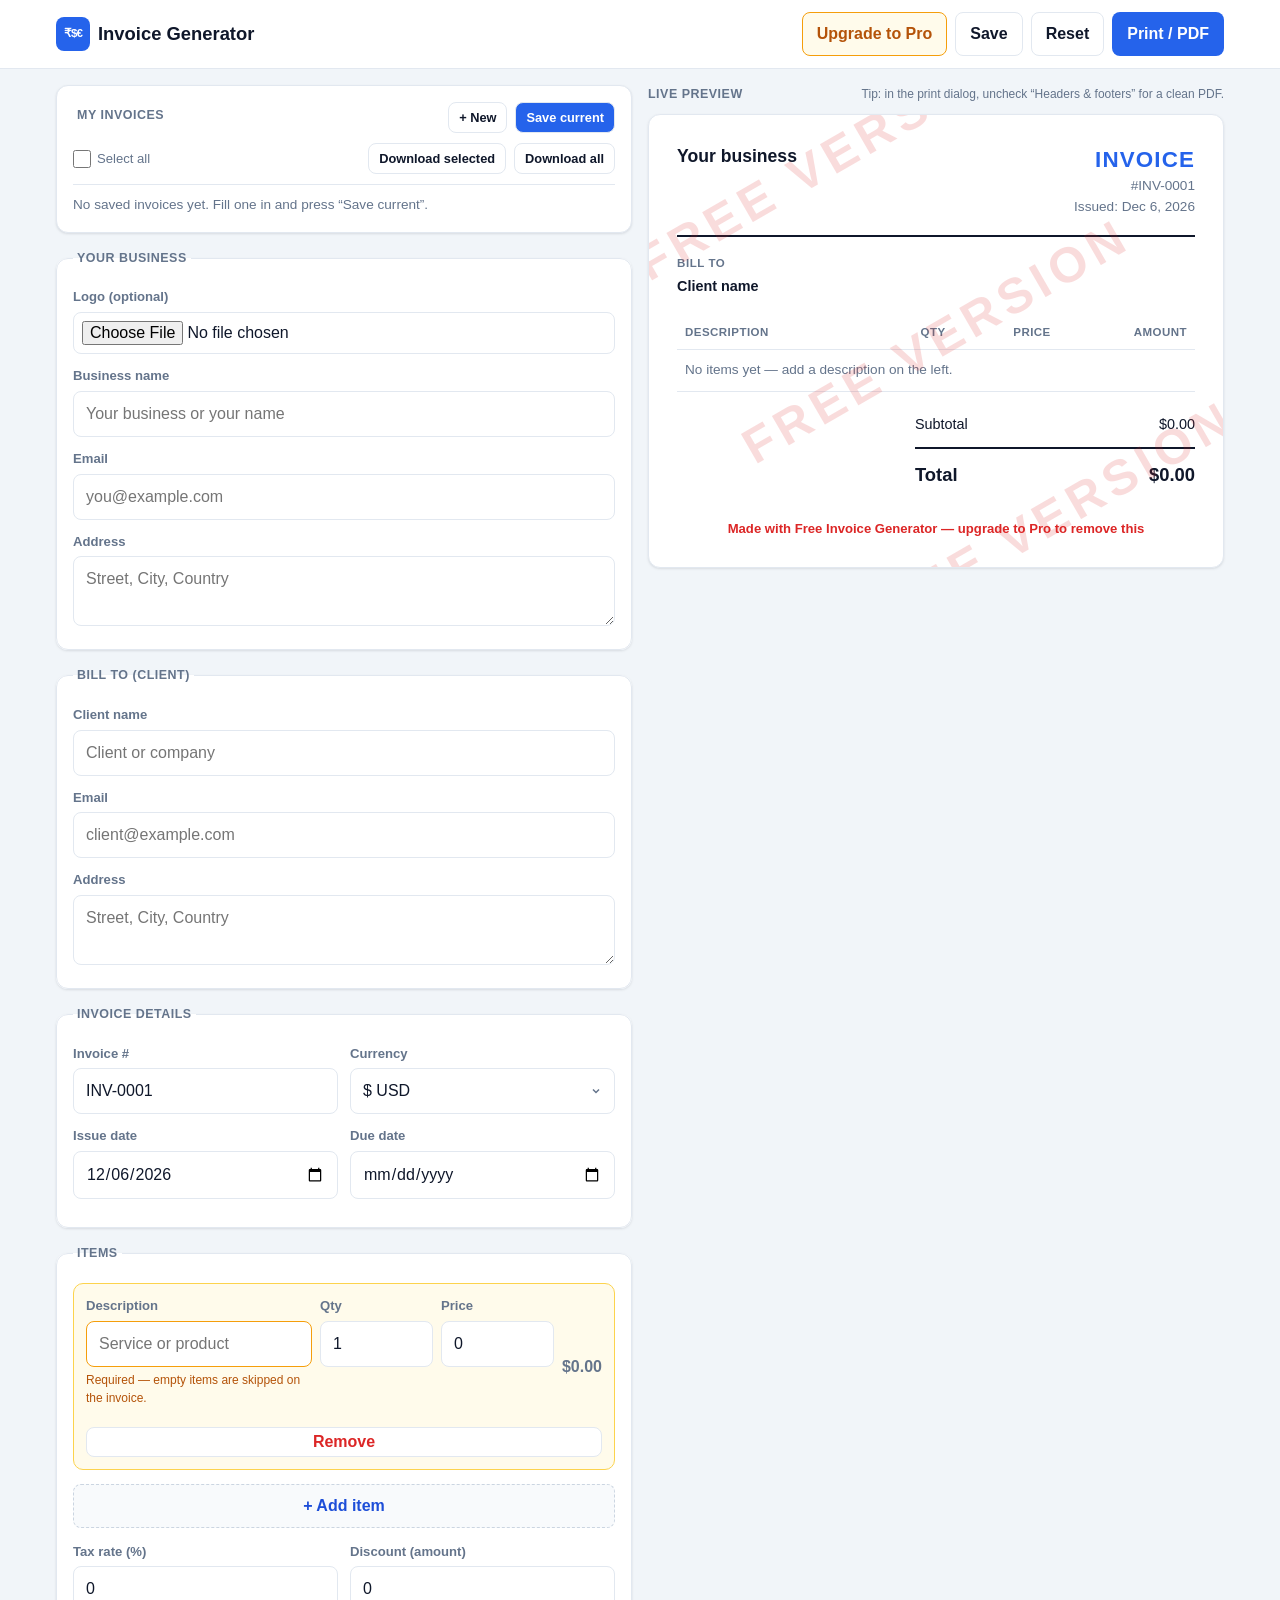
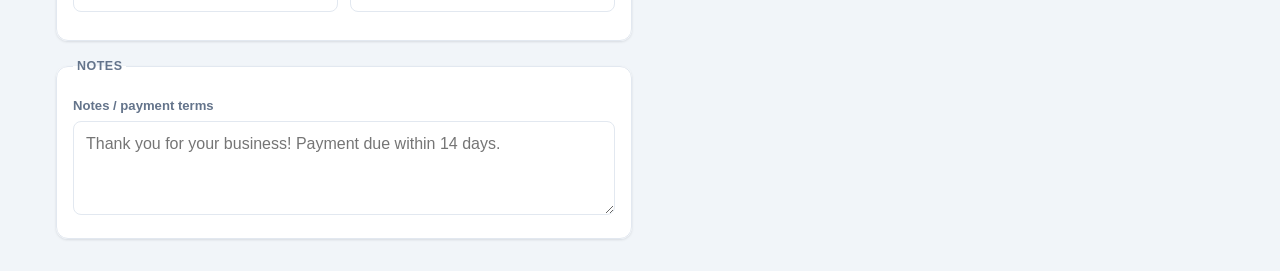
==== index.html @ 54c3992f "Launch: free invoice generator" ====
<!DOCTYPE html>
<html lang="en">
<head>
  <meta charset="UTF-8" />
  <meta name="viewport" content="width=device-width, initial-scale=1.0" />
  <meta name="theme-color" content="#2563eb" />
  <meta name="description" content="Free online invoice generator. Create, preview and download professional invoices as PDF. Works on mobile, PC and Mac." />
  <title>Free Invoice Generator — Create &amp; Download Invoices as PDF</title>

  <link rel="icon" href="favicon.svg" type="image/svg+xml" />

  <!-- Social sharing (Open Graph / Twitter) -->
  <meta property="og:type" content="website" />
  <meta property="og:title" content="Free Invoice Generator" />
  <meta property="og:description" content="Create, preview and download professional invoices as PDF. Free, private, works on any device." />
  <meta name="twitter:card" content="summary" />

  <link rel="stylesheet" href="styles.css" />
</head>
<body>
  <header class="app-header">
    <div class="app-header__inner">
      <h1 class="app-header__title">
        <span class="logo-mark" aria-hidden="true">₹$€</span>
        Invoice Generator
      </h1>
      <div class="app-header__actions">
        <button type="button" id="btnPro" class="btn btn--pro">Upgrade to Pro</button>
        <button type="button" id="btnSave" class="btn btn--ghost">Save</button>
        <button type="button" id="btnReset" class="btn btn--ghost">Reset</button>
        <button type="button" id="btnPrint" class="btn btn--primary">Print / PDF</button>
      </div>
    </div>
  </header>

  <main class="layout">
    <!-- ===== FORM (editor) ===== -->
    <section class="editor" aria-label="Invoice editor">

      <section class="card saved-card" aria-label="Saved invoices">
        <div class="saved-card__head">
          <span class="card__title">My invoices</span>
          <div class="saved-card__actions">
            <button type="button" id="btnNewInvoice" class="btn btn--tiny">+ New</button>
            <button type="button" id="btnSaveInvoice" class="btn btn--tiny btn--primary">Save current</button>
          </div>
        </div>
        <div class="saved-card__tools">
          <label class="saved-card__selectall">
            <input type="checkbox" id="chkSelectAll" /> Select all
          </label>
          <button type="button" id="btnDownloadSelected" class="btn btn--tiny">Download selected</button>
          <button type="button" id="btnDownloadAll" class="btn btn--tiny">Download all</button>
        </div>
        <div id="savedList" class="saved-list"></div>
      </section>

      <form id="invoiceForm" autocomplete="off" novalidate>

        <fieldset class="card">
          <legend class="card__title">Your business</legend>
          <div class="field field--logo">
            <label for="logoInput" class="field__label">Logo (optional)</label>
            <div class="logo-upload">
              <img id="logoPreview" class="logo-upload__img is-hidden" alt="Business logo preview" />
              <input type="file" id="logoInput" accept="image/*" class="logo-upload__input" />
              <button type="button" id="btnRemoveLogo" class="btn btn--tiny is-hidden">Remove</button>
            </div>
          </div>
          <div class="field">
            <label for="bizName" class="field__label">Business name</label>
            <input type="text" id="bizName" data-model="bizName" placeholder="Your business or your name" />
          </div>
          <div class="field">
            <label for="bizEmail" class="field__label">Email</label>
            <input type="email" id="bizEmail" data-model="bizEmail" placeholder="you@example.com" />
          </div>
          <div class="field">
            <label for="bizAddress" class="field__label">Address</label>
            <textarea id="bizAddress" data-model="bizAddress" rows="2" placeholder="Street, City, Country"></textarea>
          </div>
        </fieldset>

        <fieldset class="card">
          <legend class="card__title">Bill to (client)</legend>
          <div class="field">
            <label for="clientName" class="field__label">Client name</label>
            <input type="text" id="clientName" data-model="clientName" placeholder="Client or company" />
          </div>
          <div class="field">
            <label for="clientEmail" class="field__label">Email</label>
            <input type="email" id="clientEmail" data-model="clientEmail" placeholder="client@example.com" />
          </div>
          <div class="field">
            <label for="clientAddress" class="field__label">Address</label>
            <textarea id="clientAddress" data-model="clientAddress" rows="2" placeholder="Street, City, Country"></textarea>
          </div>
        </fieldset>

        <fieldset class="card">
          <legend class="card__title">Invoice details</legend>
          <div class="field-row">
            <div class="field">
              <label for="invoiceNumber" class="field__label">Invoice #</label>
              <input type="text" id="invoiceNumber" data-model="invoiceNumber" maxlength="40" placeholder="INV-0001" />
            </div>
            <div class="field">
              <label for="currency" class="field__label">Currency</label>
              <select id="currency" data-model="currency">
                <option value="$">$ USD</option>
                <option value="€">€ EUR</option>
                <option value="£">£ GBP</option>
                <option value="₹">₹ INR</option>
                <option value="₱">₱ PHP</option>
                <option value="¥">¥ JPY</option>
                <option value="A$">A$ AUD</option>
                <option value="C$">C$ CAD</option>
              </select>
            </div>
          </div>
          <div class="field-row">
            <div class="field">
              <label for="issueDate" class="field__label">Issue date</label>
              <input type="date" id="issueDate" data-model="issueDate" />
            </div>
            <div class="field">
              <label for="dueDate" class="field__label">Due date</label>
              <input type="date" id="dueDate" data-model="dueDate" />
            </div>
          </div>
        </fieldset>

        <fieldset class="card">
          <legend class="card__title">Items</legend>
          <div id="itemsList" class="items"></div>
          <button type="button" id="btnAddItem" class="btn btn--dashed">+ Add item</button>

          <div class="field-row field-row--totals">
            <div class="field">
              <label for="taxRate" class="field__label">Tax rate (%)</label>
              <input type="number" id="taxRate" data-model="taxRate" min="0" step="0.01" value="0" inputmode="decimal" />
            </div>
            <div class="field">
              <label for="discount" class="field__label">Discount (amount)</label>
              <input type="number" id="discount" data-model="discount" min="0" step="0.01" value="0" inputmode="decimal" />
            </div>
          </div>
        </fieldset>

        <fieldset class="card">
          <legend class="card__title">Notes</legend>
          <div class="field">
            <label for="notes" class="field__label">Notes / payment terms</label>
            <textarea id="notes" data-model="notes" rows="3" placeholder="Thank you for your business! Payment due within 14 days."></textarea>
          </div>
        </fieldset>
      </form>
    </section>

    <!-- ===== LIVE PREVIEW ===== -->
    <section class="preview-wrap" aria-label="Invoice preview">
      <div class="preview-toolbar">
        <span class="preview-toolbar__label">Live preview</span>
        <span class="preview-toolbar__tip">Tip: in the print dialog, uncheck &ldquo;Headers &amp; footers&rdquo; for a clean PDF.</span>
      </div>
      <div id="invoicePreview" class="invoice-doc" aria-live="polite">
        <div id="pvStamp" class="invoice-doc__stamp" aria-hidden="true">
          <span>Free version</span><span>Free version</span><span>Free version</span>
        </div>
        <div class="invoice-doc__header">
          <div class="invoice-doc__brand">
            <img id="pvLogo" class="invoice-doc__logo is-hidden" alt="" />
            <div>
              <div id="pvBizName" class="invoice-doc__biz-name">Your business</div>
              <div id="pvBizEmail" class="invoice-doc__muted"></div>
              <div id="pvBizAddress" class="invoice-doc__muted invoice-doc__pre"></div>
            </div>
          </div>
          <div class="invoice-doc__meta">
            <div class="invoice-doc__invoice-title">INVOICE</div>
            <div id="pvInvoiceNumber" class="invoice-doc__muted"></div>
            <div id="pvIssueDate" class="invoice-doc__muted"></div>
            <div id="pvDueDate" class="invoice-doc__muted"></div>
          </div>
        </div>

        <div class="invoice-doc__billto">
          <div class="invoice-doc__section-label">Bill to</div>
          <div id="pvClientName" class="invoice-doc__strong"></div>
          <div id="pvClientEmail" class="invoice-doc__muted"></div>
          <div id="pvClientAddress" class="invoice-doc__muted invoice-doc__pre"></div>
        </div>

        <table class="invoice-doc__table">
          <thead>
            <tr>
              <th class="col-desc">Description</th>
              <th class="col-qty">Qty</th>
              <th class="col-price">Price</th>
              <th class="col-amount">Amount</th>
            </tr>
          </thead>
          <tbody id="pvItems"></tbody>
        </table>

        <div class="invoice-doc__totals">
          <div class="invoice-doc__total-row">
            <span>Subtotal</span><span id="pvSubtotal">0.00</span>
          </div>
          <div class="invoice-doc__total-row" id="pvDiscountRow">
            <span>Discount</span><span id="pvDiscount">0.00</span>
          </div>
          <div class="invoice-doc__total-row" id="pvTaxRow">
            <span id="pvTaxLabel">Tax</span><span id="pvTax">0.00</span>
          </div>
          <div class="invoice-doc__total-row invoice-doc__total-row--grand">
            <span>Total</span><span id="pvTotal">0.00</span>
          </div>
        </div>

        <div id="pvNotes" class="invoice-doc__notes is-hidden"></div>

        <div id="pvWatermark" class="invoice-doc__watermark">Made with Free Invoice Generator — upgrade to Pro to remove this</div>
      </div>
    </section>
  </main>

  <!-- Hidden container used to render one or many invoices for printing/PDF -->
  <div id="printArea" aria-hidden="true"></div>

  <!-- Upgrade / license modal -->
  <div id="proModal" class="modal is-hidden" role="dialog" aria-modal="true" aria-labelledby="proModalTitle">
    <div class="modal__backdrop" data-close="1"></div>
    <div class="modal__card" role="document">
      <button type="button" class="modal__x" data-close="1" aria-label="Close">&times;</button>
      <h2 id="proModalTitle" class="modal__title">Upgrade to Pro</h2>
      <p class="modal__price"><span id="proPrice">$9</span> one-time · lifetime access</p>
      <p class="modal__text">Free invoices carry a &ldquo;Free version&rdquo; watermark across the page. Pro removes it completely, so you can send clean, professional invoices to your clients.</p>
      <ul class="modal__list">
        <li>Remove the &ldquo;Free version&rdquo; watermark &amp; footer</li>
        <li>One-time purchase &mdash; lifetime access, no subscription</li>
        <li>Use your key on any device or browser</li>
      </ul>

      <a id="proBuyLink" class="btn btn--primary modal__buy" href="#" target="_blank" rel="noopener noreferrer">Get Pro</a>

      <div class="modal__divider"><span>Already purchased?</span></div>

      <label class="field__label" for="licenseInput">Enter your license key</label>
      <div class="modal__activate">
        <input type="text" id="licenseInput" placeholder="XXXXXXXX-XXXXXXXX-XXXXXXXX-XXXXXXXX" autocomplete="off" spellcheck="false" />
        <button type="button" id="btnActivate" class="btn btn--primary">Activate</button>
      </div>
      <p id="licenseMsg" class="modal__msg" role="status" aria-live="polite"></p>

      <div id="proActiveBlock" class="modal__active is-hidden">
        <p class="modal__msg modal__msg--ok">&#10003; Pro is active on this browser.</p>
        <button type="button" id="btnRemoveLicense" class="btn btn--tiny btn--danger-ghost">Remove license from this browser</button>
      </div>
    </div>
  </div>

  <script src="app.js"></script>
</body>
</html>
---- styles.css ----
/* ============================================================
   Free Invoice Generator — styles
   Cross-browser: Chrome, Firefox, Safari (Mac/iOS), Edge.
   Mobile-first, scales up to desktop.
   ============================================================ */

/* ---- Reset / base ---- */
*,
*::before,
*::after {
  box-sizing: border-box;
}

:root {
  --blue: #2563eb;
  --blue-dark: #1d4ed8;
  --ink: #0f172a;
  --muted: #64748b;
  --line: #e2e8f0;
  --bg: #f1f5f9;
  --card: #ffffff;
  --danger: #dc2626;
  --radius: 12px;
  --shadow: 0 1px 3px rgba(15, 23, 42, 0.08), 0 1px 2px rgba(15, 23, 42, 0.04);
}

html {
  -webkit-text-size-adjust: 100%; /* Safari/iOS: stop auto zoom of text */
  text-size-adjust: 100%;
}

body {
  margin: 0;
  font-family: -apple-system, BlinkMacSystemFont, "Segoe UI", Roboto, Helvetica,
    Arial, sans-serif, "Apple Color Emoji", "Segoe UI Emoji";
  color: var(--ink);
  background: var(--bg);
  line-height: 1.5;
  -webkit-font-smoothing: antialiased;
  -moz-osx-font-smoothing: grayscale;
}

/* ---- Header ---- */
.app-header {
  position: sticky;
  top: 0;
  z-index: 20;
  background: var(--card);
  border-bottom: 1px solid var(--line);
}

.app-header__inner {
  max-width: 1200px;
  margin: 0 auto;
  padding: 12px 16px;
  display: flex;
  flex-wrap: wrap;
  gap: 10px;
  align-items: center;
  justify-content: space-between;
}

.app-header__title {
  display: flex;
  align-items: center;
  gap: 8px;
  margin: 0;
  font-size: 1.15rem;
  font-weight: 700;
}

.logo-mark {
  display: inline-flex;
  align-items: center;
  justify-content: center;
  width: 34px;
  height: 34px;
  border-radius: 8px;
  background: var(--blue);
  color: #fff;
  font-size: 0.72rem;
  font-weight: 700;
  letter-spacing: -1px;
}

.app-header__actions {
  display: flex;
  gap: 8px;
  flex-wrap: wrap;
}

/* ---- Buttons ---- */
.btn {
  font: inherit;
  font-weight: 600;
  border: 1px solid transparent;
  border-radius: 8px;
  padding: 9px 14px;
  cursor: pointer;
  background: #fff;
  color: var(--ink);
  -webkit-appearance: none;
  appearance: none;
  transition: background 0.15s ease, border-color 0.15s ease, opacity 0.15s ease;
  touch-action: manipulation;
}

.btn:active {
  transform: translateY(1px);
}

.btn--primary {
  background: var(--blue);
  color: #fff;
}

.btn--primary:hover {
  background: var(--blue-dark);
}

.btn--ghost {
  background: #fff;
  border-color: var(--line);
  color: var(--ink);
}

.btn--ghost:hover {
  background: #f8fafc;
}

.btn--dashed {
  width: 100%;
  background: #f8fafc;
  border: 1px dashed #cbd5e1;
  color: var(--blue-dark);
  margin-top: 4px;
}

.btn--dashed:hover {
  background: #eff6ff;
  border-color: var(--blue);
}

.btn--tiny {
  padding: 5px 10px;
  font-size: 0.8rem;
  border-color: var(--line);
}

.btn--icon {
  padding: 6px 10px;
  border: 1px solid var(--line);
  color: var(--danger);
  background: #fff;
  line-height: 1;
}

.btn--icon:hover {
  background: #fef2f2;
  border-color: var(--danger);
}

/* ---- Layout ---- */
.layout {
  max-width: 1200px;
  margin: 0 auto;
  padding: 16px;
  display: grid;
  grid-template-columns: 1fr;
  gap: 16px;
}

/* ---- Cards / form ---- */
.card {
  background: var(--card);
  border: 1px solid var(--line);
  border-radius: var(--radius);
  box-shadow: var(--shadow);
  padding: 16px;
  margin: 0 0 16px;
}

/* ---- Saved invoices panel ---- */
.saved-card__head {
  display: flex;
  align-items: center;
  justify-content: space-between;
  gap: 10px;
  flex-wrap: wrap;
  margin-bottom: 10px;
}

.saved-card__actions {
  display: flex;
  gap: 8px;
}

.saved-card__tools {
  display: flex;
  align-items: center;
  gap: 8px;
  flex-wrap: wrap;
  margin-bottom: 10px;
  padding-bottom: 10px;
  border-bottom: 1px solid var(--line);
}

.saved-card__selectall {
  display: inline-flex;
  align-items: center;
  gap: 6px;
  font-size: 0.82rem;
  color: var(--muted);
  margin-right: auto;
}

.saved-card__selectall input {
  width: auto;
  margin: 0;
}

.saved-item__check {
  display: flex;
  align-items: center;
  padding: 0 2px 0 4px;
}

.saved-item__check input {
  width: auto;
  margin: 0;
  cursor: pointer;
}

.saved-list {
  display: flex;
  flex-direction: column;
  gap: 8px;
  max-height: 220px;
  overflow-y: auto;
}

.saved-empty {
  margin: 0;
  color: var(--muted);
  font-size: 0.85rem;
}

.saved-item {
  display: flex;
  align-items: stretch;
  gap: 8px;
  border: 1px solid var(--line);
  border-radius: 10px;
  background: #f8fafc;
  padding: 8px;
}

.saved-item--active {
  border-color: var(--blue);
  background: #eff6ff;
}

.saved-item__open {
  flex: 1 1 auto;
  min-width: 0;
  text-align: left;
  background: transparent;
  border: none;
  cursor: pointer;
  display: flex;
  flex-direction: column;
  gap: 2px;
  padding: 4px 6px;
  font: inherit;
}

.saved-item__num {
  font-weight: 700;
  font-size: 0.9rem;
  overflow: hidden;
  text-overflow: ellipsis;
  white-space: nowrap;
}

.saved-item__client {
  color: var(--ink);
  font-size: 0.85rem;
  overflow: hidden;
  text-overflow: ellipsis;
  white-space: nowrap;
}

.saved-item__meta {
  color: var(--muted);
  font-size: 0.78rem;
}

.saved-item__actions {
  display: flex;
  flex-direction: column;
  gap: 6px;
  flex: 0 0 auto;
}

.btn--danger-ghost {
  border-color: var(--line);
  color: var(--danger);
}

.btn--danger-ghost:hover {
  background: #fef2f2;
  border-color: var(--danger);
}


.card__title {
  font-size: 0.78rem;
  font-weight: 700;
  text-transform: uppercase;
  letter-spacing: 0.04em;
  color: var(--muted);
  padding: 0 4px;
  margin-bottom: 4px;
}

.field {
  margin-bottom: 12px;
}

.field:last-child {
  margin-bottom: 0;
}

.field__label {
  display: block;
  font-size: 0.82rem;
  font-weight: 600;
  color: var(--muted);
  margin-bottom: 5px;
}

.field-row {
  display: grid;
  grid-template-columns: 1fr 1fr;
  gap: 12px;
}

.field-row--totals {
  margin-top: 14px;
}

input,
textarea,
select {
  width: 100%;
  font: inherit;
  color: var(--ink);
  background: #fff;
  border: 1px solid var(--line);
  border-radius: 8px;
  padding: 10px 12px;
  -webkit-appearance: none;
  appearance: none;
  outline: none;
  transition: border-color 0.15s ease, box-shadow 0.15s ease;
}

/* Checkboxes/radios keep their native look and size (not the text-input reset). */
input[type="checkbox"],
input[type="radio"] {
  -webkit-appearance: auto;
  appearance: auto;
  padding: 0;
  border: none;
  border-radius: 0;
  cursor: pointer;
  width: 18px;
  height: 18px;
  accent-color: var(--blue);
}

/* iOS: font-size >= 16px prevents auto-zoom on focus */
@media (max-width: 640px) {
  input,
  textarea,
  select {
    font-size: 16px;
  }
}

textarea {
  resize: vertical;
  min-height: 44px;
}

select {
  background-image: url("data:image/svg+xml,%3Csvg xmlns='http://www.w3.org/2000/svg' width='12' height='12' viewBox='0 0 24 24' fill='none' stroke='%2364748b' stroke-width='3'%3E%3Cpath d='M6 9l6 6 6-6'/%3E%3C/svg%3E");
  background-repeat: no-repeat;
  background-position: right 12px center;
  padding-right: 34px;
}

input:focus,
textarea:focus,
select:focus {
  border-color: var(--blue);
  box-shadow: 0 0 0 3px rgba(37, 99, 235, 0.15);
}

/* ---- Logo upload ---- */
.logo-upload {
  display: flex;
  align-items: center;
  gap: 12px;
  flex-wrap: wrap;
}

.logo-upload__img {
  width: 64px;
  height: 64px;
  object-fit: contain;
  border: 1px solid var(--line);
  border-radius: 8px;
  background: #fff;
  padding: 4px;
}

.logo-upload__input {
  padding: 8px;
  flex: 1 1 160px;
  min-width: 0;
}

/* ---- Items ---- */
.items {
  display: flex;
  flex-direction: column;
  gap: 10px;
  margin-bottom: 10px;
}

.item-row {
  display: grid;
  grid-template-columns: 1fr;
  gap: 8px;
  padding: 12px;
  border: 1px solid var(--line);
  border-radius: 10px;
  background: #f8fafc;
}

.item-row__grid {
  display: grid;
  grid-template-columns: 2fr 1fr 1fr auto;
  gap: 8px;
  align-items: start;
}

.item-row__amount {
  font-weight: 600;
  white-space: nowrap;
  align-self: center;
  padding-top: 20px;
  text-align: right;
  color: var(--muted);
}

/* Item missing a description: won't appear on the invoice */
.field__hint {
  display: none;
  font-size: 0.75rem;
  color: #b45309;
  margin-top: 4px;
}

.item-row--incomplete {
  border-color: #fcd34d;
  background: #fffbeb;
}

.item-row--incomplete .field__hint {
  display: block;
}

.item-row--incomplete input[data-item="description"] {
  border-color: #f59e0b;
  background: #fff;
}

@media (max-width: 560px) {
  .item-row__grid {
    grid-template-columns: 1fr 1fr;
  }
  .item-row__desc {
    grid-column: 1 / -1;
  }
  .item-row__remove {
    grid-column: 1 / -1;
  }
  .item-row__amount {
    padding-top: 0;
    text-align: left;
  }
}

/* ---- Preview ---- */
.preview-wrap {
  min-width: 0;
}

.preview-toolbar {
  display: flex;
  align-items: center;
  justify-content: space-between;
  margin-bottom: 10px;
}

.preview-toolbar__label {
  font-size: 0.78rem;
  font-weight: 700;
  text-transform: uppercase;
  letter-spacing: 0.04em;
  color: var(--muted);
}

.preview-toolbar__tip {
  font-size: 0.75rem;
  color: var(--muted);
  text-align: right;
}

.invoice-doc {
  position: relative;
  overflow: hidden;
  background: #fff;
  border: 1px solid var(--line);
  border-radius: var(--radius);
  box-shadow: var(--shadow);
  padding: 28px;
  color: var(--ink);
  font-size: 0.9rem;
  overflow-wrap: break-word;
  word-wrap: break-word;
}

/* Diagonal “Free version” stamp shown to non-Pro users. */
.invoice-doc__stamp {
  position: absolute;
  inset: 0;
  display: flex;
  flex-direction: column;
  align-items: center;
  justify-content: space-around;
  transform: rotate(-30deg) scale(1.4);
  transform-origin: center;
  pointer-events: none;
  z-index: 5;
}

.invoice-doc__stamp span {
  font-size: 2.2rem;
  font-weight: 800;
  text-transform: uppercase;
  letter-spacing: 0.12em;
  color: rgba(220, 38, 38, 0.16);
  white-space: nowrap;
}

.invoice-doc__header {
  display: flex;
  justify-content: space-between;
  gap: 16px;
  flex-wrap: wrap;
  padding-bottom: 18px;
  border-bottom: 2px solid var(--ink);
}

.invoice-doc__brand {
  display: flex;
  gap: 12px;
  align-items: flex-start;
  flex: 1 1 240px;
  min-width: 0;
}

.invoice-doc__brand > div {
  min-width: 0;
}

.invoice-doc__logo {
  width: 56px;
  height: 56px;
  object-fit: contain;
  flex: 0 0 auto;
}

.invoice-doc__biz-name {
  font-size: 1.1rem;
  font-weight: 700;
}

.invoice-doc__meta {
  text-align: right;
  flex: 1 1 190px;
  min-width: 160px;
  overflow-wrap: break-word;
  word-break: break-word;
}

.invoice-doc__invoice-title {
  font-size: 1.4rem;
  font-weight: 800;
  letter-spacing: 0.05em;
  color: var(--blue);
}

.invoice-doc__muted {
  color: var(--muted);
  font-size: 0.85rem;
  overflow-wrap: break-word;
  word-break: break-word;
}

.invoice-doc__pre {
  white-space: pre-line;
}

.invoice-doc__strong {
  font-weight: 700;
}

.invoice-doc__billto {
  margin: 18px 0;
}

.invoice-doc__section-label {
  font-size: 0.72rem;
  font-weight: 700;
  text-transform: uppercase;
  letter-spacing: 0.05em;
  color: var(--muted);
  margin-bottom: 4px;
}

.invoice-doc__table {
  width: 100%;
  border-collapse: collapse;
  margin: 8px 0 16px;
}

.invoice-doc__table th {
  text-align: left;
  font-size: 0.72rem;
  text-transform: uppercase;
  letter-spacing: 0.04em;
  color: var(--muted);
  border-bottom: 1px solid var(--line);
  padding: 8px 8px;
}

.invoice-doc__table td {
  padding: 10px 8px;
  border-bottom: 1px solid var(--line);
  vertical-align: top;
}

.col-qty,
.col-price,
.col-amount {
  text-align: right;
  white-space: nowrap;
}

.invoice-doc__table th.col-qty,
.invoice-doc__table th.col-price,
.invoice-doc__table th.col-amount {
  text-align: right;
}

.invoice-doc__totals {
  margin-left: auto;
  width: 100%;
  max-width: 280px;
}

.invoice-doc__total-row {
  display: flex;
  justify-content: space-between;
  padding: 6px 0;
  font-size: 0.9rem;
}

.invoice-doc__total-row--grand {
  border-top: 2px solid var(--ink);
  margin-top: 6px;
  padding-top: 12px;
  font-size: 1.15rem;
  font-weight: 800;
}

.invoice-doc__notes {
  margin-top: 20px;
  padding-top: 16px;
  border-top: 1px solid var(--line);
  color: var(--muted);
  font-size: 0.85rem;
  white-space: pre-line;
}

.invoice-doc__watermark {
  position: relative;
  z-index: 6;
  margin-top: 24px;
  text-align: center;
  font-size: 0.82rem;
  font-weight: 600;
  color: #dc2626;
}

/* ---- Utilities ---- */
.is-hidden {
  display: none !important;
}

/* ---- Pro button & badge ---- */
.btn--pro {
  background: #fffbeb;
  border-color: #f59e0b;
  color: #b45309;
}

.btn--pro:hover {
  background: #fef3c7;
}

.btn--pro.is-pro {
  background: #ecfdf5;
  border-color: #10b981;
  color: #047857;
}

/* ---- Modal ---- */
.modal {
  position: fixed;
  inset: 0;
  z-index: 100;
  display: flex;
  align-items: center;
  justify-content: center;
  padding: 16px;
}

.modal__backdrop {
  position: absolute;
  inset: 0;
  background: rgba(15, 23, 42, 0.55);
}

.modal__card {
  position: relative;
  z-index: 1;
  width: 100%;
  max-width: 420px;
  max-height: 90vh;
  overflow-y: auto;
  background: #fff;
  border-radius: var(--radius);
  box-shadow: 0 20px 40px rgba(15, 23, 42, 0.25);
  padding: 24px;
}

.modal__x {
  position: absolute;
  top: 10px;
  right: 12px;
  border: none;
  background: transparent;
  font-size: 1.6rem;
  line-height: 1;
  color: var(--muted);
  cursor: pointer;
  padding: 4px 8px;
}

.modal__x:hover {
  color: var(--ink);
}

.modal__title {
  margin: 0 0 8px;
  font-size: 1.3rem;
}

.modal__price {
  margin: 0 0 12px;
  font-size: 1.05rem;
  font-weight: 700;
  color: var(--blue-dark);
}

.modal__price #proPrice {
  font-size: 1.3rem;
}

.modal__text {
  margin: 0 0 12px;
  color: var(--muted);
}

.modal__list {
  margin: 0 0 16px;
  padding-left: 20px;
  color: var(--ink);
  font-size: 0.9rem;
}

.modal__list li {
  margin-bottom: 6px;
}

.modal__buy {
  display: block;
  text-align: center;
  text-decoration: none;
  width: 100%;
}

.modal__divider {
  display: flex;
  align-items: center;
  gap: 10px;
  margin: 18px 0 12px;
  color: var(--muted);
  font-size: 0.8rem;
}

.modal__divider::before,
.modal__divider::after {
  content: "";
  flex: 1;
  height: 1px;
  background: var(--line);
}

.modal__activate {
  display: flex;
  gap: 8px;
}

.modal__activate input {
  flex: 1 1 auto;
  min-width: 0;
}

.modal__activate .btn {
  flex: 0 0 auto;
}

.modal__msg {
  margin: 10px 0 0;
  font-size: 0.85rem;
  min-height: 1.1em;
  color: var(--danger);
}

.modal__msg--ok {
  color: #047857;
}

.modal__active {
  margin-top: 16px;
  padding-top: 14px;
  border-top: 1px solid var(--line);
}

/* ---- Desktop: two columns, sticky preview ---- */
@media (min-width: 900px) {
  .layout {
    grid-template-columns: minmax(0, 1fr) minmax(0, 1fr);
    align-items: start;
  }
  .preview-wrap {
    position: sticky;
    top: 76px;
  }
}

/* ---- Print area (holds one or many invoices for PDF export) ---- */
#printArea {
  display: none;
}

/* ---- Print / PDF ---- */
@media print {
  .app-header,
  .layout {
    display: none !important;
  }
  #printArea {
    display: block !important;
  }
  body {
    background: #fff;
  }
  .print-page {
    page-break-after: always;
  }
  .print-page:last-child {
    page-break-after: auto;
  }
  #printArea .invoice-doc {
    border: none;
    box-shadow: none;
    border-radius: 0;
    padding: 0;
    font-size: 12px;
  }
  @page {
    margin: 16mm;
  }
}
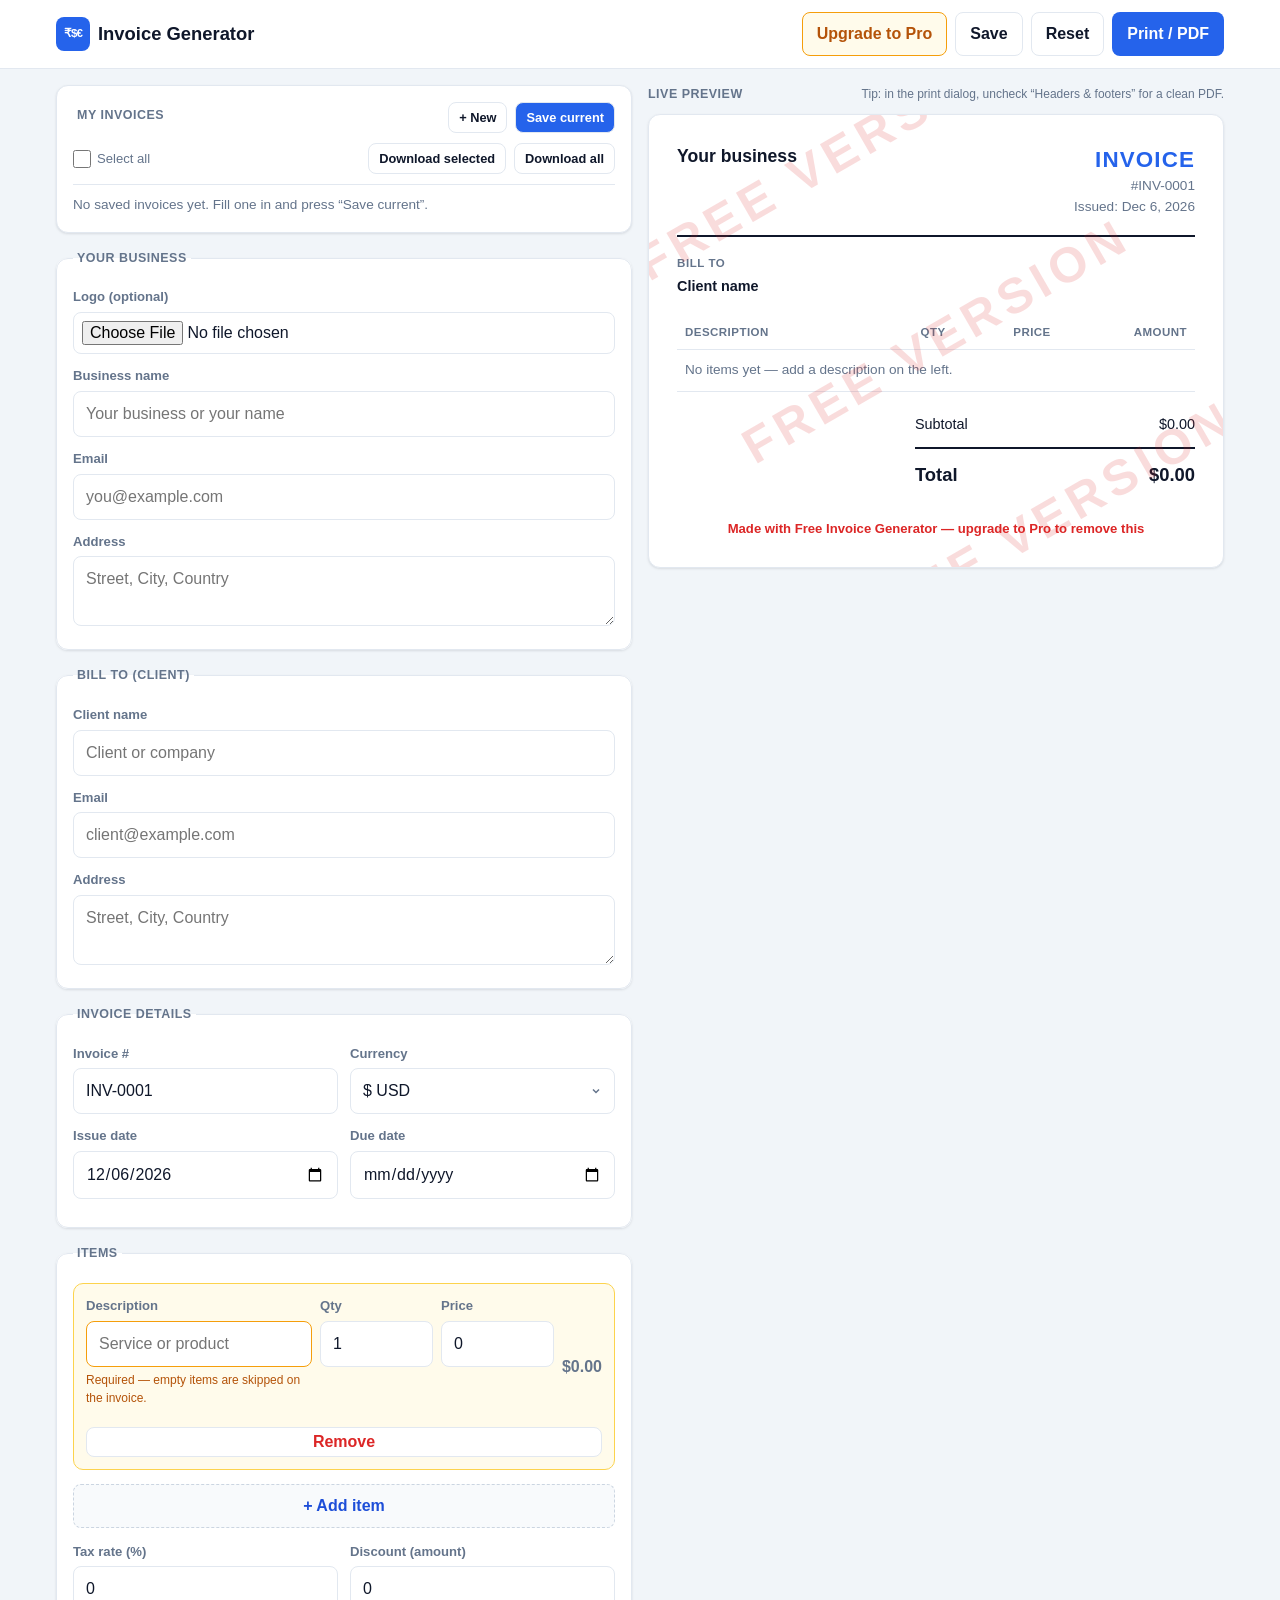
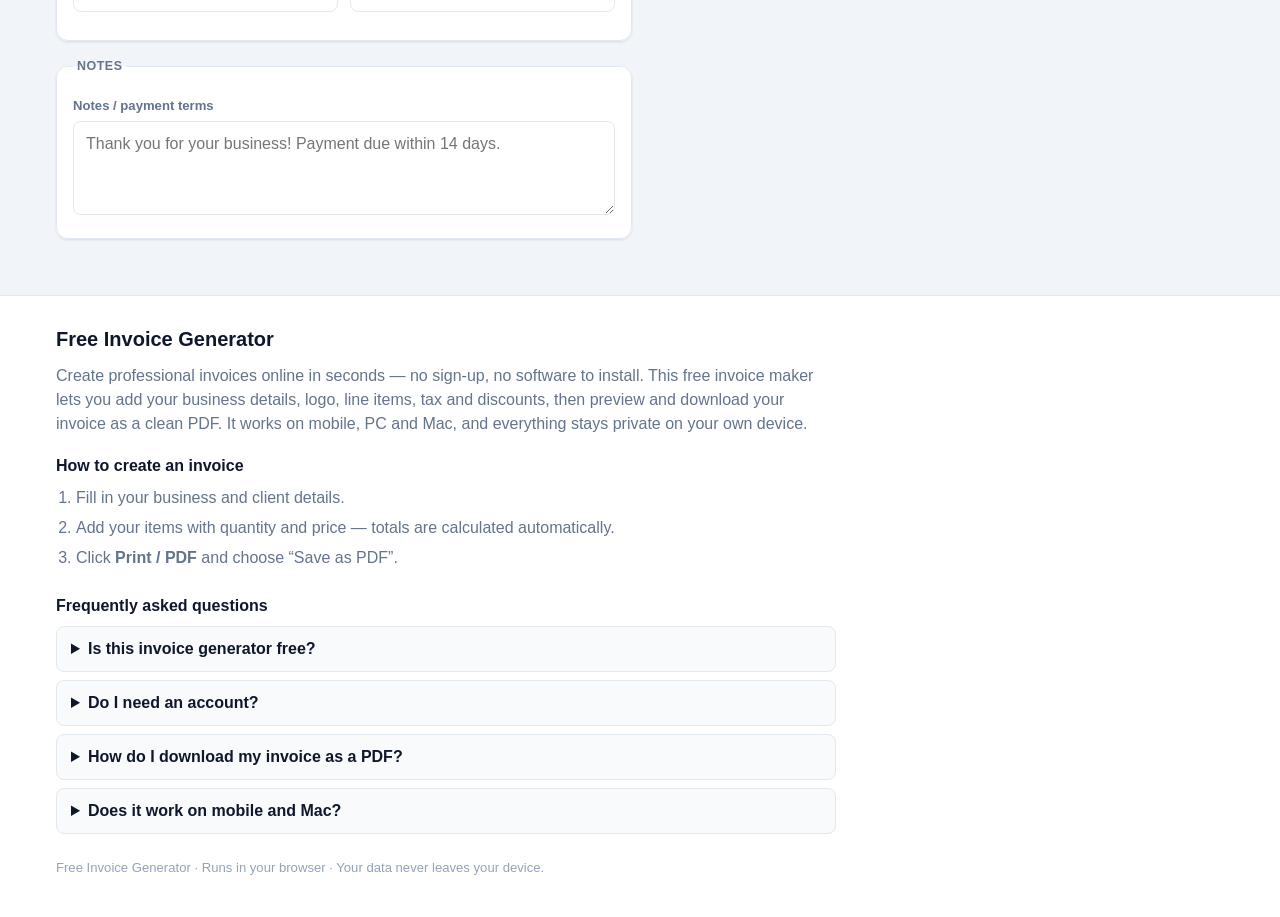
==== commit c8edf152: "Add SEO: sitemap, robots, structured data, FAQ content" ====
--- a/index.html
+++ b/index.html
@@ -7,13 +7,61 @@
   <meta name="description" content="Free online invoice generator. Create, preview and download professional invoices as PDF. Works on mobile, PC and Mac." />
   <title>Free Invoice Generator — Create &amp; Download Invoices as PDF</title>
 
+  <link rel="canonical" href="https://lloreradondi.github.io/invoice-generator/" />
   <link rel="icon" href="favicon.svg" type="image/svg+xml" />
 
   <!-- Social sharing (Open Graph / Twitter) -->
   <meta property="og:type" content="website" />
   <meta property="og:title" content="Free Invoice Generator" />
   <meta property="og:description" content="Create, preview and download professional invoices as PDF. Free, private, works on any device." />
+  <meta property="og:url" content="https://lloreradondi.github.io/invoice-generator/" />
   <meta name="twitter:card" content="summary" />
+
+  <!-- Structured data: helps search engines understand the app -->
+  <script type="application/ld+json">
+  {
+    "@context": "https://schema.org",
+    "@type": "WebApplication",
+    "name": "Free Invoice Generator",
+    "url": "https://lloreradondi.github.io/invoice-generator/",
+    "applicationCategory": "BusinessApplication",
+    "operatingSystem": "Any (web browser)",
+    "description": "Free online invoice generator. Create, preview and download professional invoices as PDF. Works on mobile, PC and Mac.",
+    "offers": {
+      "@type": "Offer",
+      "price": "0",
+      "priceCurrency": "USD"
+    }
+  }
+  </script>
+  <script type="application/ld+json">
+  {
+    "@context": "https://schema.org",
+    "@type": "FAQPage",
+    "mainEntity": [
+      {
+        "@type": "Question",
+        "name": "Is this invoice generator free?",
+        "acceptedAnswer": { "@type": "Answer", "text": "Yes. You can create, preview and download unlimited invoices as PDF for free. An optional one-time Pro upgrade removes the small watermark." }
+      },
+      {
+        "@type": "Question",
+        "name": "Do I need an account to create an invoice?",
+        "acceptedAnswer": { "@type": "Answer", "text": "No account or sign-up is needed. Everything runs in your browser and your data stays on your own device." }
+      },
+      {
+        "@type": "Question",
+        "name": "How do I download my invoice as a PDF?",
+        "acceptedAnswer": { "@type": "Answer", "text": "Click Print / PDF, then choose 'Save as PDF' in your browser's print dialog. Uncheck 'Headers & footers' for a clean invoice." }
+      },
+      {
+        "@type": "Question",
+        "name": "Does it work on mobile and Mac?",
+        "acceptedAnswer": { "@type": "Answer", "text": "Yes. It works in any modern browser on phones, PC and Mac, including Chrome, Edge, Firefox and Safari." }
+      }
+    ]
+  }
+  </script>
 
   <link rel="stylesheet" href="styles.css" />
 </head>
@@ -225,6 +273,49 @@
     </section>
   </main>
 
+  <!-- SEO content & FAQ (helps the page rank for "free invoice generator") -->
+  <footer class="site-footer">
+    <div class="site-footer__inner">
+      <section class="seo-block">
+        <h2>Free Invoice Generator</h2>
+        <p>
+          Create professional invoices online in seconds — no sign-up, no software to install.
+          This free invoice maker lets you add your business details, logo, line items, tax and
+          discounts, then preview and download your invoice as a clean PDF. It works on mobile,
+          PC and Mac, and everything stays private on your own device.
+        </p>
+        <h3>How to create an invoice</h3>
+        <ol>
+          <li>Fill in your business and client details.</li>
+          <li>Add your items with quantity and price — totals are calculated automatically.</li>
+          <li>Click <strong>Print / PDF</strong> and choose &ldquo;Save as PDF&rdquo;.</li>
+        </ol>
+      </section>
+
+      <section class="seo-block">
+        <h3>Frequently asked questions</h3>
+        <details>
+          <summary>Is this invoice generator free?</summary>
+          <p>Yes. Create, preview and download unlimited invoices as PDF for free. An optional one-time Pro upgrade removes the small watermark.</p>
+        </details>
+        <details>
+          <summary>Do I need an account?</summary>
+          <p>No. There&rsquo;s no sign-up. Everything runs in your browser and your data stays on your device.</p>
+        </details>
+        <details>
+          <summary>How do I download my invoice as a PDF?</summary>
+          <p>Click Print / PDF, then choose &ldquo;Save as PDF&rdquo; in your browser&rsquo;s print dialog. Uncheck &ldquo;Headers &amp; footers&rdquo; for a clean invoice.</p>
+        </details>
+        <details>
+          <summary>Does it work on mobile and Mac?</summary>
+          <p>Yes &mdash; it works in any modern browser on phones, PC and Mac (Chrome, Edge, Firefox and Safari).</p>
+        </details>
+      </section>
+
+      <p class="site-footer__note">Free Invoice Generator &middot; Runs in your browser &middot; Your data never leaves your device.</p>
+    </div>
+  </footer>
+
   <!-- Hidden container used to render one or many invoices for printing/PDF -->
   <div id="printArea" aria-hidden="true"></div>
 
--- a/styles.css
+++ b/styles.css
@@ -890,10 +890,79 @@
   display: none;
 }
 
+/* ---- SEO footer / FAQ ---- */
+.site-footer {
+  border-top: 1px solid var(--line);
+  background: #fff;
+  margin-top: 24px;
+}
+
+.site-footer__inner {
+  max-width: 1200px;
+  margin: 0 auto;
+  padding: 28px 16px 40px;
+}
+
+.seo-block {
+  margin-bottom: 24px;
+  max-width: 780px;
+}
+
+.seo-block h2 {
+  font-size: 1.25rem;
+  margin: 0 0 10px;
+}
+
+.seo-block h3 {
+  font-size: 1rem;
+  margin: 18px 0 8px;
+}
+
+.seo-block p {
+  color: var(--muted);
+  margin: 0 0 10px;
+}
+
+.seo-block ol {
+  color: var(--muted);
+  padding-left: 20px;
+  margin: 0;
+}
+
+.seo-block ol li {
+  margin-bottom: 6px;
+}
+
+.seo-block details {
+  border: 1px solid var(--line);
+  border-radius: 8px;
+  padding: 10px 14px;
+  margin-bottom: 8px;
+  background: #f8fafc;
+}
+
+.seo-block summary {
+  cursor: pointer;
+  font-weight: 600;
+}
+
+.seo-block details p {
+  margin: 10px 0 0;
+}
+
+.site-footer__note {
+  color: #94a3b8;
+  font-size: 0.82rem;
+  margin: 8px 0 0;
+}
+
 /* ---- Print / PDF ---- */
 @media print {
   .app-header,
   .layout {
+    display: none !important;
+  }
+  .site-footer {
     display: none !important;
   }
   #printArea {
